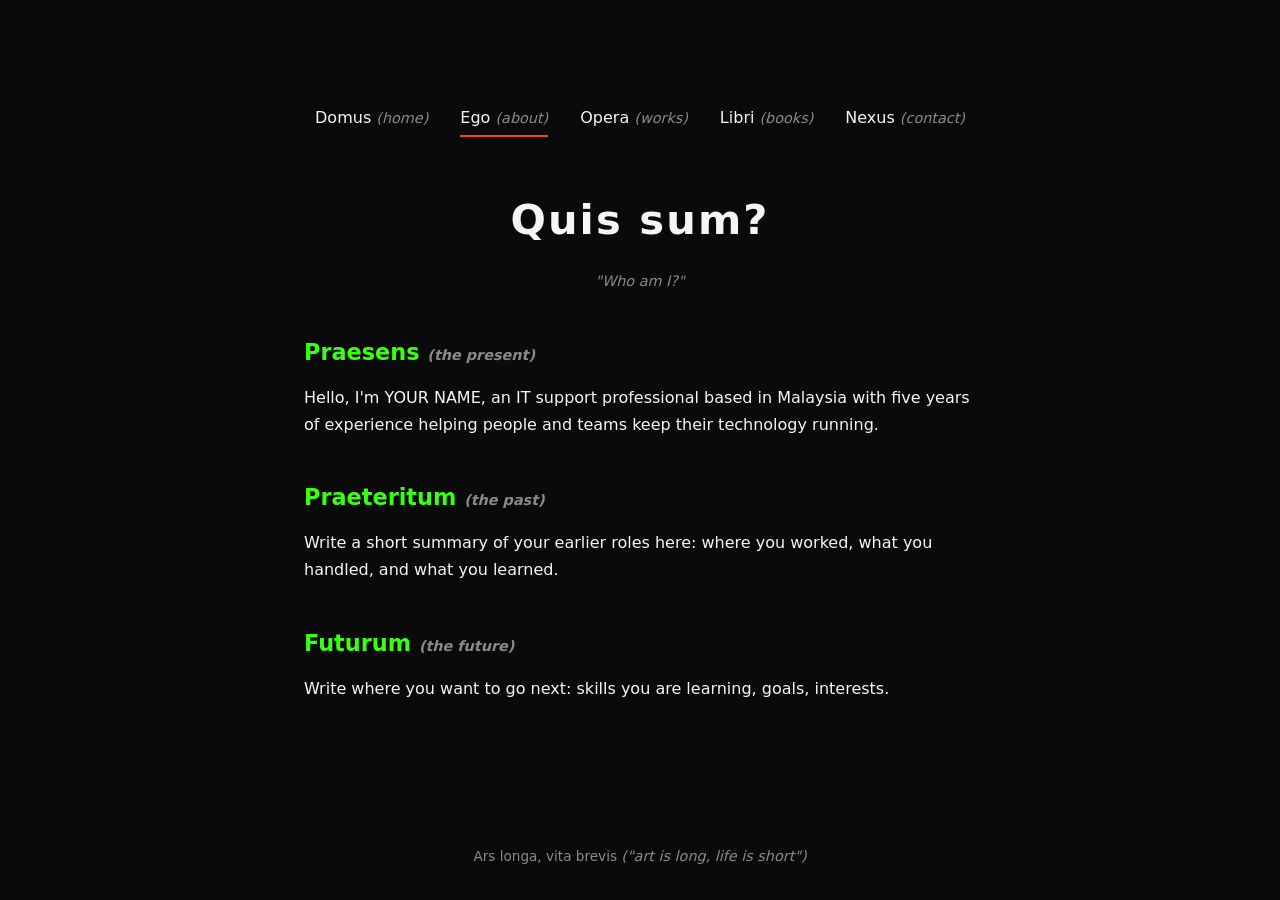
==== about.html @ 38fd2f03 "First version HTML/CSS/Github" ====
<!DOCTYPE html>
<!-- // Same structure as index.html, different content. -->
<html lang="en">
  <head>
    <meta charset="UTF-8" />
    <meta name="viewport" content="width=device-width, initial-scale=1.0" />
    <!-- // Tab name: "Ego" = I / myself (Latin). -->
    <title>Ego</title>
    <link rel="stylesheet" href="style.css" />
  </head>

  <body>
    <main>
      <!-- // The same menu as the landing page, so visitors can move around.
           class="active" marks the page we are currently on. -->
      <nav>
        <a href="index.html">Domus <span class="meaning">(home)</span></a>
        <a href="about.html" class="active">Ego <span class="meaning">(about)</span></a>
        <a href="#">Opera <span class="meaning">(works)</span></a>
        <a href="#">Libri <span class="meaning">(books)</span></a>
        <a href="#">Nexus <span class="meaning">(contact)</span></a>
      </nav>

      <!-- // Page heading: "Quis sum?" = Who am I? -->
      <h1 style="margin-top: 3rem">Quis sum?</h1>
      <p class="meaning">"Who am I?"</p>

      <!-- // Introduction. Replace the text with your own words. -->
      <div class="about-text">
        <h2>Praesens <span class="meaning">(the present)</span></h2>
        <p>
          Hello, I'm YOUR NAME, an IT support professional based in Malaysia with five years of
          experience helping people and teams keep their technology running.
        </p>

        <h2>Praeteritum <span class="meaning">(the past)</span></h2>
        <p>
          Write a short summary of your earlier roles here: where you worked, what you handled,
          and what you learned.
        </p>

        <h2>Futurum <span class="meaning">(the future)</span></h2>
        <p>Write where you want to go next: skills you are learning, goals, interests.</p>
      </div>
    </main>

    <footer>Ars longa, vita brevis <span class="meaning">("art is long, life is short")</span></footer>
  </body>
</html>
---- style.css ----
/* // COLOUR PALETTE: we store colours once as "variables", then reuse them everywhere.
      To change a colour for the whole site, edit it here only. */
:root {
  --black: #0a0a0a;      /* // page background */
  --white: #f5f5f5;      /* // main text */
  --grey: #8a8a8a;       /* // quiet secondary text */
  --green: #39ff14;      /* // neon green accent */
  --orange: #ff4500;     /* // red-orange accent */
}

/* // RESET: removes the browser's default spacing so we start from a clean slate. */
* { margin: 0; padding: 0; box-sizing: border-box; }

/* // BODY: sets the background, text colour and font for the entire page.
      min-height + flex keeps the content centred and the footer at the bottom. */
body {
  background: var(--black);
  color: var(--white);
  font-family: "Segoe UI", system-ui, sans-serif;
  line-height: 1.7;
  min-height: 100vh;
  display: flex;
  flex-direction: column;
  align-items: center;
}

/* // MAIN: the content area. max-width stops text stretching too wide on big screens. */
main {
  width: 100%;
  max-width: 720px;
    padding: 4rem 1.5rem 1rem;    /* // top, left/right, bottom */
  text-align: center;
  flex: 1;
}

/* // PROFILE PICTURE: a circle (border-radius 50%) with a neon green ring. */
.profile {
  width: 180px;      /* // change this number to make the circle wider */
  height: 180px;     /* // change this to the SAME number, so it stays a circle */
  border-radius: 50%;
  object-fit: cover;               /* // crops your photo neatly to fit the circle */
    object-position: 70% 70%;   /* // first number = left/right, second number = up/down */
  border: 3px solid var(--green);
  box-shadow: 0 0 25px rgba(57, 255, 20, 0.35);   /* // soft neon glow */
  margin-bottom: 1.5rem;
}

/* // HEADINGS */
h1 { font-size: 2.6rem; letter-spacing: 0.05em; }
h2 { font-size: 1.4rem; color: var(--green); margin: 2.5rem 0 0.5rem; }

/* // MEANING: small grey text for the English translation of Latin words. */
.meaning { color: var(--grey); font-style: italic; font-size: 0.9rem; }
.tagline { color: var(--orange); margin-top: 0.5rem; }

/* // NAVIGATION MENU: links laid out in a row, wrapping on small phone screens. */
nav {
  display: flex;
  justify-content: center;
  flex-wrap: wrap;
  gap: 1rem 2rem;
  margin-top: 2.5rem;
}
nav a {
  color: var(--white);
  text-decoration: none;
  padding-bottom: 4px;
  border-bottom: 2px solid transparent;
  transition: 0.25s;                /* // makes the hover change smooth */
}
/* // HOVER: green underline when the mouse is over a link. */
nav a:hover { color: var(--green); border-bottom-color: var(--green); }
/* // ACTIVE: the page you are currently on gets the orange underline. */
nav a.active { border-bottom-color: var(--orange); }

/* // ABOUT PAGE TEXT */
p { margin-top: 0.8rem; }
.about-text { text-align: left; }

/* // FOOTER */
footer { color: var(--grey); font-size: 0.85rem; padding: 4rem 0 2rem; }

/* // WIDE: lets the landing page grow wider so three panels fit side by side. */
main.wide { max-width: 960px; }

/* // GRID: the layout engine. repeat(3, 1fr) = three equal columns.
      grid-auto-rows: 1fr = every row has the same height, so all panels are equal size. */
nav.panels {
  display: grid;
  grid-template-columns: repeat(3, 1fr);
  grid-auto-rows: 1fr;
  gap: 1.2rem;                      /* // space between panels */
  margin-top: 3rem;
}

/* // PANEL: one box. flex column stacks the text and centres it. */
.panels .panel {
  display: flex;
  flex-direction: column;
  align-items: center;
  justify-content: center;
  padding: 1.6rem 1.2rem;
  background: #111;                 /* // slightly lighter than the page so the box shows */
  border: 1px solid #2a2a2a;
  border-radius: 12px;
  text-decoration: none;
  color: var(--white);
  transition: 0.25s;
}

/* // HOVER: neon green border, soft glow, and the panel lifts up a little. */
.panels .panel:hover {
  border-color: var(--green);
  box-shadow: 0 0 20px rgba(57, 255, 20, 0.25);
  transform: translateY(-4px);
}

/* // PANEL TITLE: large heading. Turns green on hover. */
.panels .panel h2 {
  font-size: 1.8rem;
  color: var(--white);
  margin: 0;
  transition: 0.25s;
}
.panels .panel:hover h2 { color: var(--green); }

/* // LATIN TEXT: italic, a little larger, with space above and below. */
.panels .latin {
  font-style: italic;
  font-size: 1rem;
  margin: 1rem 0 0.2rem;
  line-height: 1.4;
}

/* // SOURCE: tiny orange line naming the book or thinker. */
.panels .source {
  color: var(--orange);
  font-size: 0.75rem;
  margin-top: 0.8rem;
  line-height: 1.3;
}

/* // Removes the extra top gap that paragraphs normally have inside panels. */
.panels .panel p { margin-top: 0; }

/* // RESPONSIVE: fewer columns on smaller screens so nothing gets squashed.
      Tablet = 2 columns, phone = 1 column. */
@media (max-width: 800px) { nav.panels { grid-template-columns: repeat(2, 1fr); } }
@media (max-width: 520px) { nav.panels { grid-template-columns: 1fr; } }
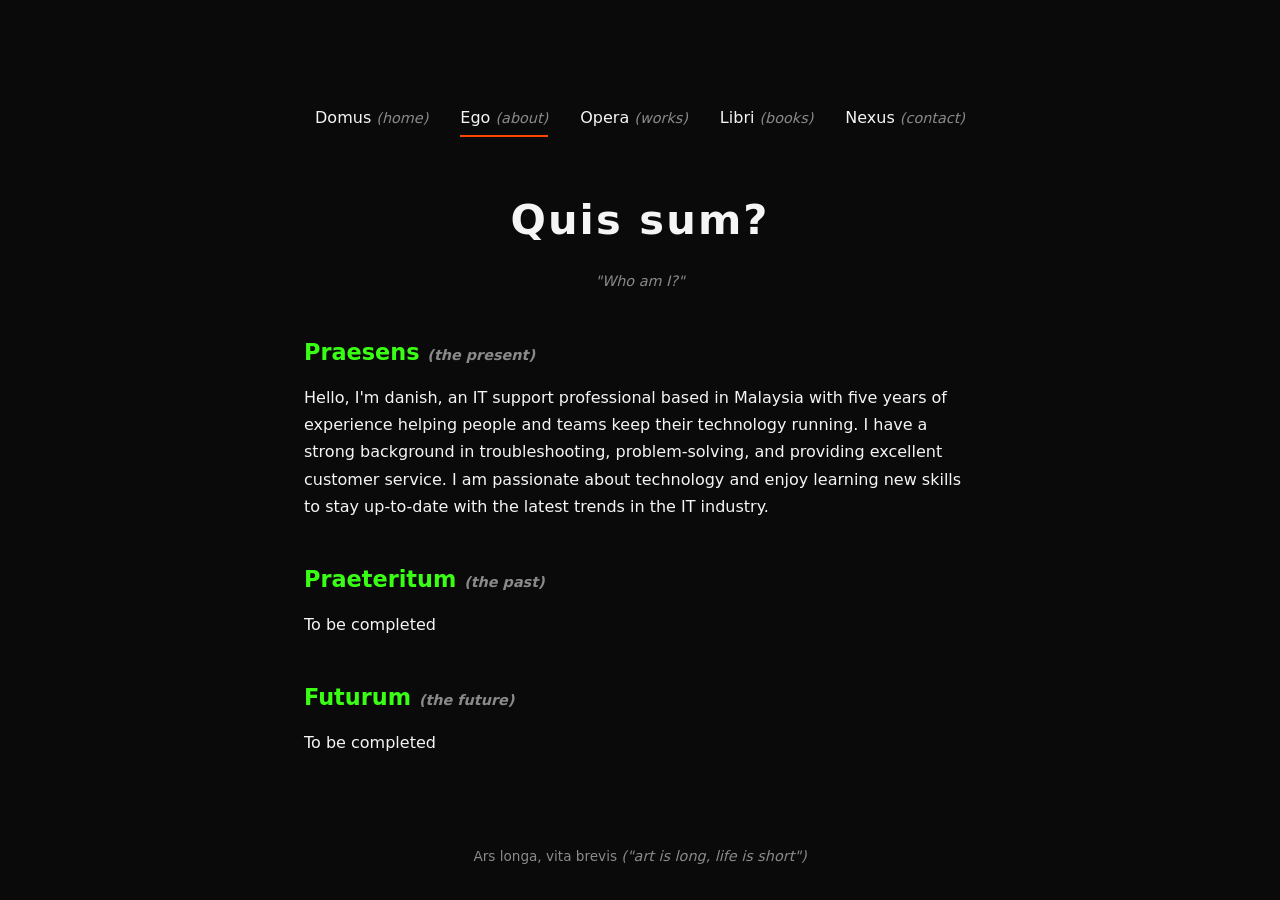
==== commit 1d814ec9: "Adding emoji Adding emoji on six directory panels. On index html at all nav panels." ====
--- a/about.html
+++ b/about.html
@@ -29,18 +29,17 @@
       <div class="about-text">
         <h2>Praesens <span class="meaning">(the present)</span></h2>
         <p>
-          Hello, I'm YOUR NAME, an IT support professional based in Malaysia with five years of
-          experience helping people and teams keep their technology running.
+          Hello, I'm danish, an IT support professional based in Malaysia with five years of
+          experience helping people and teams keep their technology running. I have a strong background in troubleshooting, problem-solving, and providing excellent customer service. I am passionate about technology and enjoy learning new skills to stay up-to-date with the latest trends in the IT industry.
         </p>
 
         <h2>Praeteritum <span class="meaning">(the past)</span></h2>
         <p>
-          Write a short summary of your earlier roles here: where you worked, what you handled,
-          and what you learned.
+         To be completed
         </p>
 
         <h2>Futurum <span class="meaning">(the future)</span></h2>
-        <p>Write where you want to go next: skills you are learning, goals, interests.</p>
+        <p>To be completed</p>
       </div>
     </main>
 
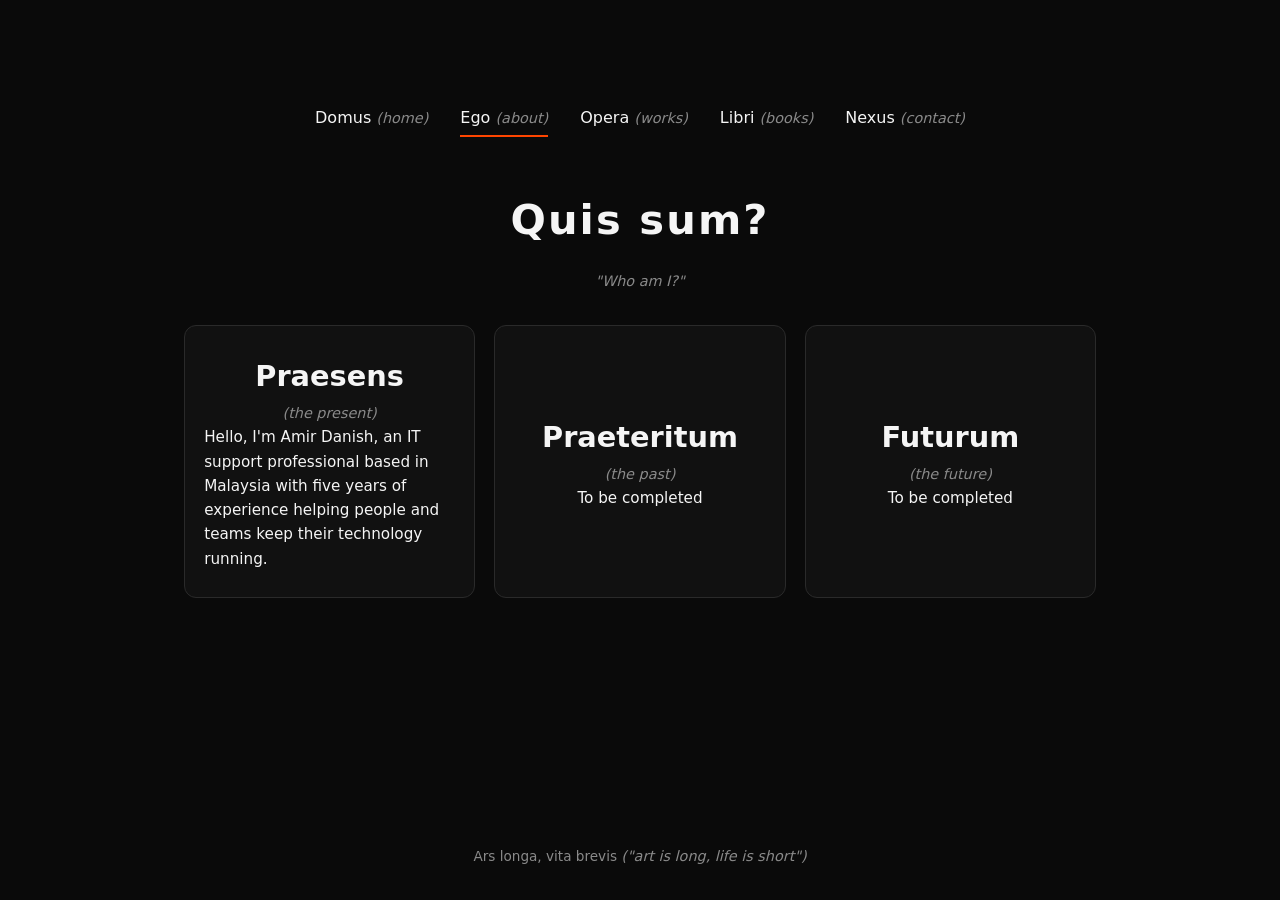
==== commit ccc62ee8: "About.html 1.Adding panel through About.html. 2. CSS to make space 3. Change main to <main class="wi" ====
--- a/about.html
+++ b/about.html
@@ -10,7 +10,7 @@
   </head>
 
   <body>
-    <main>
+    <main class="wide">
       <!-- // The same menu as the landing page, so visitors can move around.
            class="active" marks the page we are currently on. -->
       <nav>
@@ -25,22 +25,35 @@
       <h1 style="margin-top: 3rem">Quis sum?</h1>
       <p class="meaning">"Who am I?"</p>
 
-      <!-- // Introduction. Replace the text with your own words. -->
-      <div class="about-text">
-        <h2>Praesens <span class="meaning">(the present)</span></h2>
-        <p>
-          Hello, I'm danish, an IT support professional based in Malaysia with five years of
-          experience helping people and teams keep their technology running. I have a strong background in troubleshooting, problem-solving, and providing excellent customer service. I am passionate about technology and enjoy learning new skills to stay up-to-date with the latest trends in the IT industry.
-        </p>
+      <!-- // Three panels: present, past, future. Same look as the landing page. -->
+<section class="panels about-panels">
 
-        <h2>Praeteritum <span class="meaning">(the past)</span></h2>
-        <p>
-         To be completed
-        </p>
+  <div class="panel">
+    <h2>Praesens</h2>
+    <p class="meaning">(the present)</p>
+    <p class="body-text">
+      Hello, I'm Amir Danish, an IT support professional based in Malaysia with five years of
+      experience helping people and teams keep their technology running.
+    </p>
+  </div>
 
-        <h2>Futurum <span class="meaning">(the future)</span></h2>
-        <p>To be completed</p>
-      </div>
+  <div class="panel">
+    <h2>Praeteritum</h2>
+    <p class="meaning">(the past)</p>
+    <p class="body-text">
+      To be completed
+    </p>
+  </div>
+
+  <div class="panel">
+    <h2>Futurum</h2>
+    <p class="meaning">(the future)</p>
+    <p class="body-text">
+            To be completed
+    </p>
+  </div>
+
+</section>
     </main>
 
     <footer>Ars longa, vita brevis <span class="meaning">("art is long, life is short")</span></footer>
--- a/style.css
+++ b/style.css
@@ -142,7 +142,22 @@
 
 /* // Removes the extra top gap that paragraphs normally have inside panels. */
 .panels .panel p { margin-top: 0; }
+/* // ABOUT PANELS: same grid as the landing page, but on a <section>. */
+section.panels {
+  display: grid;
+  grid-template-columns: repeat(3, 1fr);
+  grid-auto-rows: 1fr;
+  gap: 1.2rem;
+  margin-top: 2rem;
+}
 
+/* // Paragraph text inside the about panels: left-aligned so it reads easily. */
+.panels .body-text {
+  font-size: 0.95rem;
+  line-height: 1.6;
+  margin-top: 1rem;
+  text-align: left;
+}
 /* // RESPONSIVE: fewer columns on smaller screens so nothing gets squashed.
       Tablet = 2 columns, phone = 1 column. */
 @media (max-width: 800px) { nav.panels { grid-template-columns: repeat(2, 1fr); } }
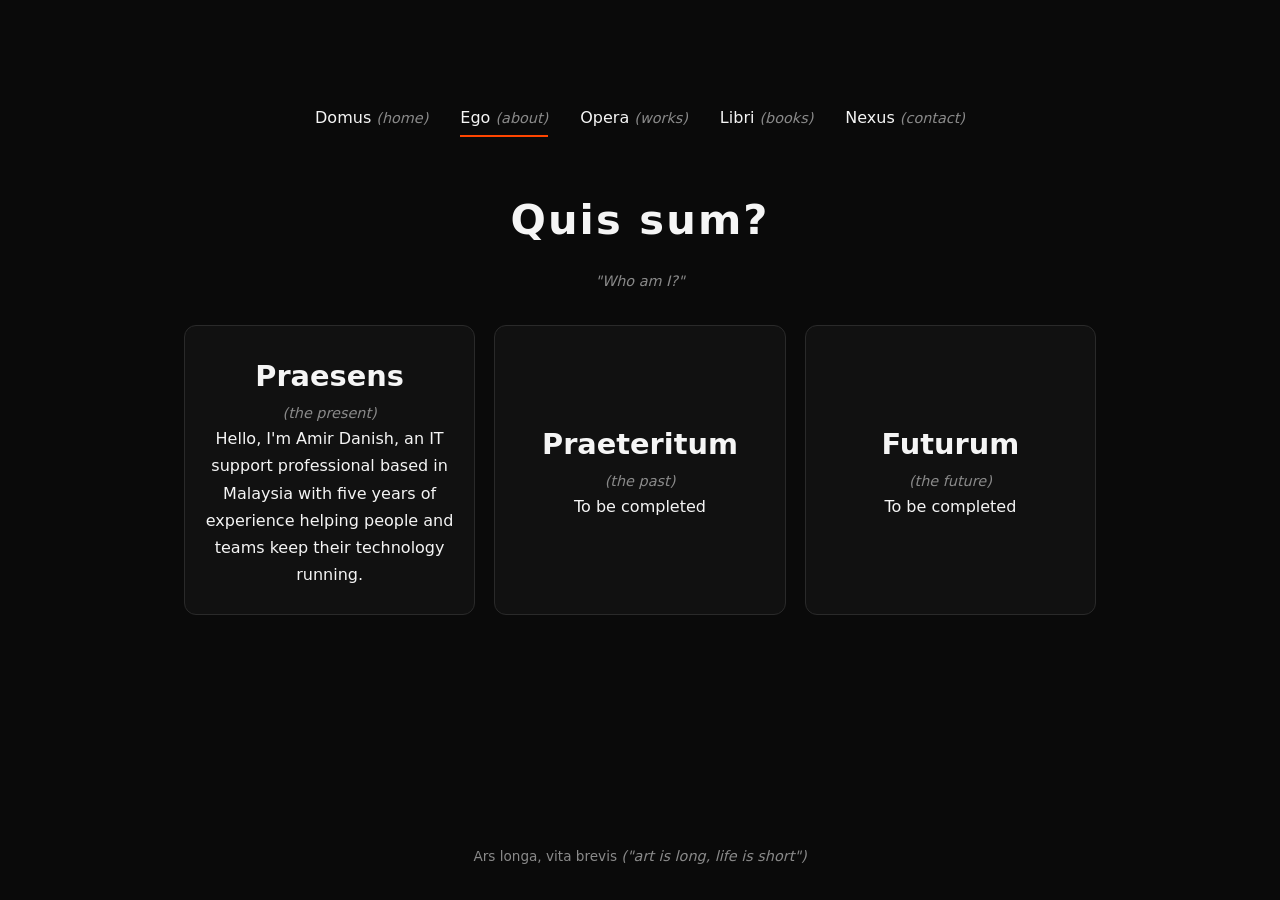
==== commit 019b0dcc: "add opera.html opera-2024.html style.css index.html about.html "Add Opera page with 2024-Current exp" ====
--- a/about.html
+++ b/about.html
@@ -16,7 +16,7 @@
       <nav>
         <a href="index.html">Domus <span class="meaning">(home)</span></a>
         <a href="about.html" class="active">Ego <span class="meaning">(about)</span></a>
-        <a href="#">Opera <span class="meaning">(works)</span></a>
+        <a href="opera.html">Opera <span class="meaning">(works)</span></a>
         <a href="#">Libri <span class="meaning">(books)</span></a>
         <a href="#">Nexus <span class="meaning">(contact)</span></a>
       </nav>
--- a/style.css
+++ b/style.css
@@ -78,7 +78,7 @@
 .about-text { text-align: left; }
 
 /* // FOOTER */
-footer { color: var(--grey); font-size: 0.85rem; padding: 4rem 0 2rem; }
+footer { color: var(--grey); font-size: 0.85rem; padding: 0.85rem 0 2rem; }
 
 /* // WIDE: lets the landing page grow wider so three panels fit side by side. */
 main.wide { max-width: 960px; }
@@ -151,14 +151,99 @@
   margin-top: 2rem;
 }
 
-/* // Paragraph text inside the about panels: left-aligned so it reads easily. */
-.panels .body-text {
-  font-size: 0.95rem;
-  line-height: 1.6;
-  margin-top: 1rem;
-  text-align: left;
-}
+section.panels {
+  display: grid;
+  grid-template-columns: repeat(auto-fit, minmax(240px, 1fr));
+  gap: 1.2rem;
+  margin-top: 2rem;
+}
+
 /* // RESPONSIVE: fewer columns on smaller screens so nothing gets squashed.
       Tablet = 2 columns, phone = 1 column. */
 @media (max-width: 800px) { nav.panels { grid-template-columns: repeat(2, 1fr); } }
 @media (max-width: 520px) { nav.panels { grid-template-columns: 1fr; } }
+
+/* // LINKS: LinkedIn and Contacts, separated by an "x". */
+.links {
+  margin-top: 2rem;
+  font-weight: 700;              /* // bold */
+}
+.links a {
+  color: var(--white);
+  text-decoration: none;
+  padding-bottom: 4px;
+  border-bottom: 2px solid var(--orange);
+  transition: 0.25s;
+}
+.links a:hover {
+  color: var(--green);
+  border-bottom-color: var(--green);
+}
+.links .sep {
+  color: var(--white);           /* // was grey, now white */
+  margin: 0 0.8rem;
+}
+
+
+/* ============================================================
+   OPERA PAGES (opera.html and opera-2024.html)
+   ============================================================ */
+
+/* // TIMELINE PANELS: two columns on the Opera page, so four panels sit as a 2 x 2 grid.
+      The extra class name makes this rule win over the generic section.panels rules above. */
+section.panels.opera-panels {
+  grid-template-columns: repeat(2, 1fr);
+  grid-auto-rows: 1fr;
+  margin-top: 3rem;
+}
+.opera-panels .icon { font-size: 2rem; margin-bottom: 0.4rem; }
+
+/* // LOCKED PANEL: a period that is "to be completed". Dimmed, and it does not react to hover. */
+.panels .panel.locked { opacity: 0.45; cursor: default; }
+.panels .panel.locked:hover {
+  border-color: #2a2a2a;
+  box-shadow: none;
+  transform: none;
+}
+.panels .panel.locked:hover h2 { color: var(--white); }
+
+/* // DETAIL PAGE: Latin triad under the role title. */
+.latin-line { font-style: italic; margin-top: 1.2rem; letter-spacing: 0.05em; }
+
+/* // INTRO: short profile text, left-aligned for easy reading. */
+.intro { max-width: 640px; margin: 2.5rem auto 0; text-align: left; }
+
+/* // SECTION TITLE: green heading that introduces each block (Quid facio, Projecta, Artes). */
+h2.section-title { margin: 3.5rem 0 0; }
+
+/* // COMPACT PANELS: smaller text so 6 panels fit neatly. Three columns, then fewer on smaller screens. */
+section.panels.compact {
+  grid-template-columns: repeat(3, 1fr);
+  grid-auto-rows: 1fr;
+  margin-top: 1.5rem;
+}
+.panels.compact .panel h2 { font-size: 1.15rem; line-height: 1.3; }
+.panels.compact .body-text { font-size: 0.9rem; margin-top: 0.8rem; color: var(--white); }
+.panels.compact .panel:hover { transform: none; }  /* // not clickable, so no lift */
+
+/* // COMPETENCIES: label on the left, details on the right. */
+.competencies { max-width: 720px; margin: 1.5rem auto 0; text-align: left; }
+.competencies .row {
+  display: flex;
+  flex-wrap: wrap;
+  gap: 0.2rem 1.5rem;
+  padding: 0.8rem 0;
+  border-bottom: 1px solid #2a2a2a;
+}
+.competencies .label { color: var(--green); font-weight: 700; flex: 0 0 210px; }
+
+/* // RESPONSIVE for the Opera pages. */
+@media (max-width: 800px) {
+  section.panels.compact { grid-template-columns: repeat(2, 1fr); }
+}
+@media (max-width: 520px) {
+  section.panels.opera-panels,
+  section.panels.compact { grid-template-columns: 1fr; }
+  .competencies .label { flex-basis: 100%; }
+}
+.panels.compact .source { margin-top: 1rem; }
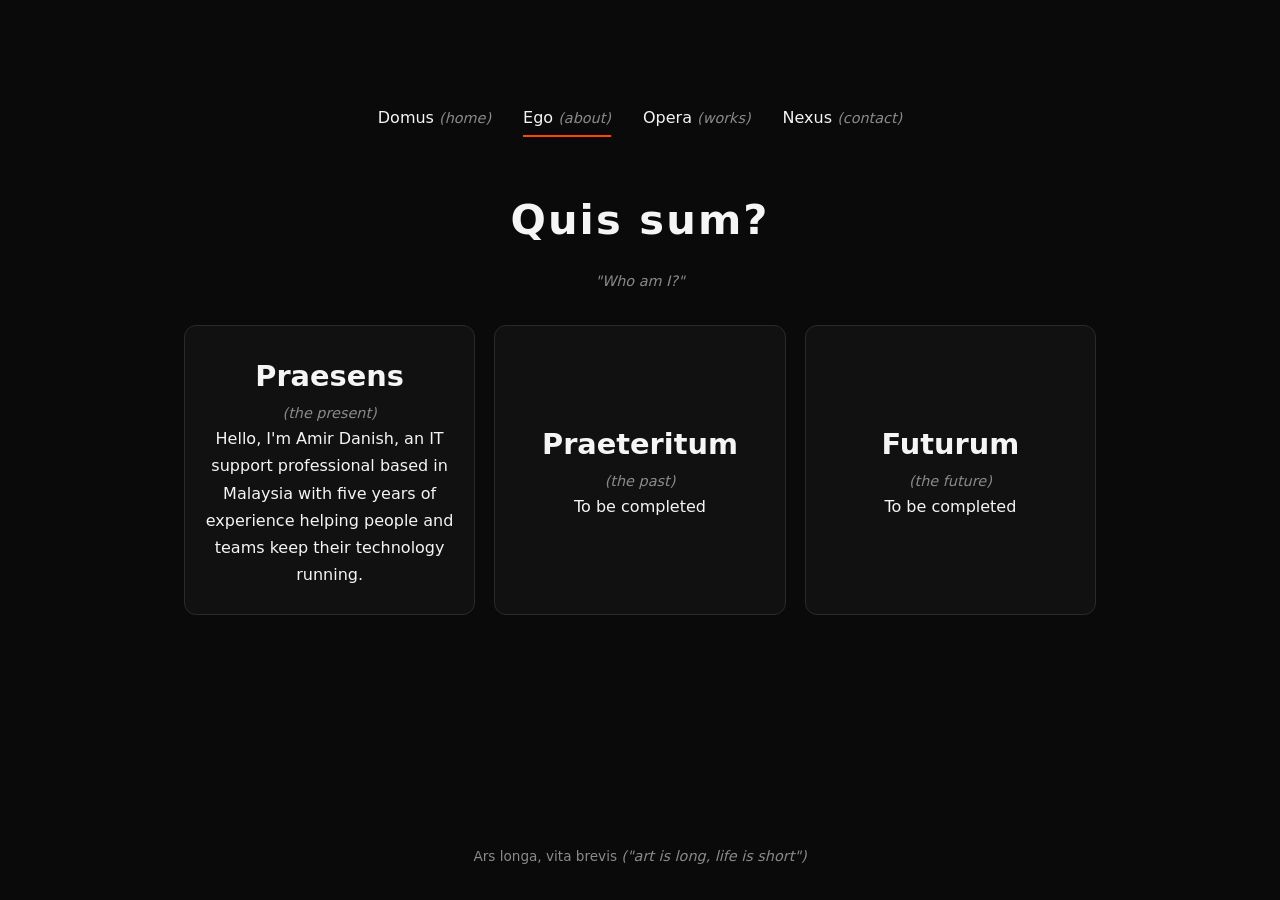
==== commit b3d3a2e2: "Simplify home page to three large panels, update menu and photo Home page (index.html, style.css) - " ====
--- a/about.html
+++ b/about.html
@@ -17,7 +17,6 @@
         <a href="index.html">Domus <span class="meaning">(home)</span></a>
         <a href="about.html" class="active">Ego <span class="meaning">(about)</span></a>
         <a href="opera.html">Opera <span class="meaning">(works)</span></a>
-        <a href="#">Libri <span class="meaning">(books)</span></a>
         <a href="#">Nexus <span class="meaning">(contact)</span></a>
       </nav>
 
--- a/style.css
+++ b/style.css
@@ -39,7 +39,7 @@
   height: 180px;     /* // change this to the SAME number, so it stays a circle */
   border-radius: 50%;
   object-fit: cover;               /* // crops your photo neatly to fit the circle */
-    object-position: 70% 70%;   /* // first number = left/right, second number = up/down */
+    object-position: 50% 45%;   /* // first number = left/right, second number = up/down */
   border: 3px solid var(--green);
   box-shadow: 0 0 25px rgba(57, 255, 20, 0.35);   /* // soft neon glow */
   margin-bottom: 1.5rem;
@@ -144,6 +144,7 @@
 .panels .panel p { margin-top: 0; }
 /* // ABOUT PANELS: same grid as the landing page, but on a <section>. */
 section.panels {
+  
   display: grid;
   grid-template-columns: repeat(3, 1fr);
   grid-auto-rows: 1fr;
@@ -247,3 +248,57 @@
   .competencies .label { flex-basis: 100%; }
 }
 .panels.compact .source { margin-top: 1rem; }
+
+/* ============================================================
+   HOME PAGE: BIGGER PANELS (nav.panels.large in index.html)
+   Change the numbers below to make the panels bigger or smaller.
+   ============================================================ */
+nav.panels.large {
+  gap: 1.6rem;                      /* // space between panels */
+  margin-top: 3rem;
+}
+.panels.large .panel {
+  min-height: 500px;                /* // panel height: raise to make taller */
+  padding: 2.5rem 1.6rem;           /* // inner space: top/bottom, left/right */
+}
+.panels.large .icon { font-size: 3.2rem; margin-bottom: 0.6rem; }
+.panels.large .panel h2 { font-size: 2.4rem; }
+.panels.large .meaning { font-size: 1rem; }
+.panels.large .latin { font-size: 1.2rem; margin-top: 1.4rem; }
+.panels.large .source { font-size: 0.85rem; margin-top: 1rem; }
+
+/* // DEDICATION + LINKS: sit closer to the panels and the footer. */
+.dedication { margin-top: 2rem; }
+.dedication + .links { margin-top: 1.5rem; }
+
+/* // PHONE: bigger panels are tall, so keep them a bit shorter on small screens. */
+@media (max-width: 520px) {
+  .panels.large .panel { min-height: 300px; padding: 2rem 1.2rem; }
+}
+
+/* ============================================================
+   OPERA PAGE: PANEL HEIGHT (opera.html only)
+   Home page panels are 500px tall. Opera panels are kept shorter
+   so the four panels sit close to the footer.
+   Change the numbers below to make them taller or shorter.
+   ============================================================ */
+section.panels.opera-panels {
+  gap: 1.2rem;                      /* // space between panels */
+  margin-top: 2.5rem;               /* // space between the heading and the panels */
+}
+section.panels.opera-panels .panel {
+  min-height: 200px;                /* // panel height: raise to make taller (home page = 500px) */
+  padding: 1.6rem 1.2rem;           /* // inner space: top/bottom, left/right */
+}
+/* // On tall screens the footer sits at the bottom of the window. To avoid a big empty gap,
+      the panels stretch downwards to fill the free space, so they always end next to the footer. */
+main.wide:has(.opera-panels) {
+  display: flex;
+  flex-direction: column;
+  padding-bottom: 0.5rem;
+}
+section.panels.opera-panels { flex: 1; }
+
+@media (max-width: 520px) {
+  section.panels.opera-panels .panel { min-height: 150px; }
+}
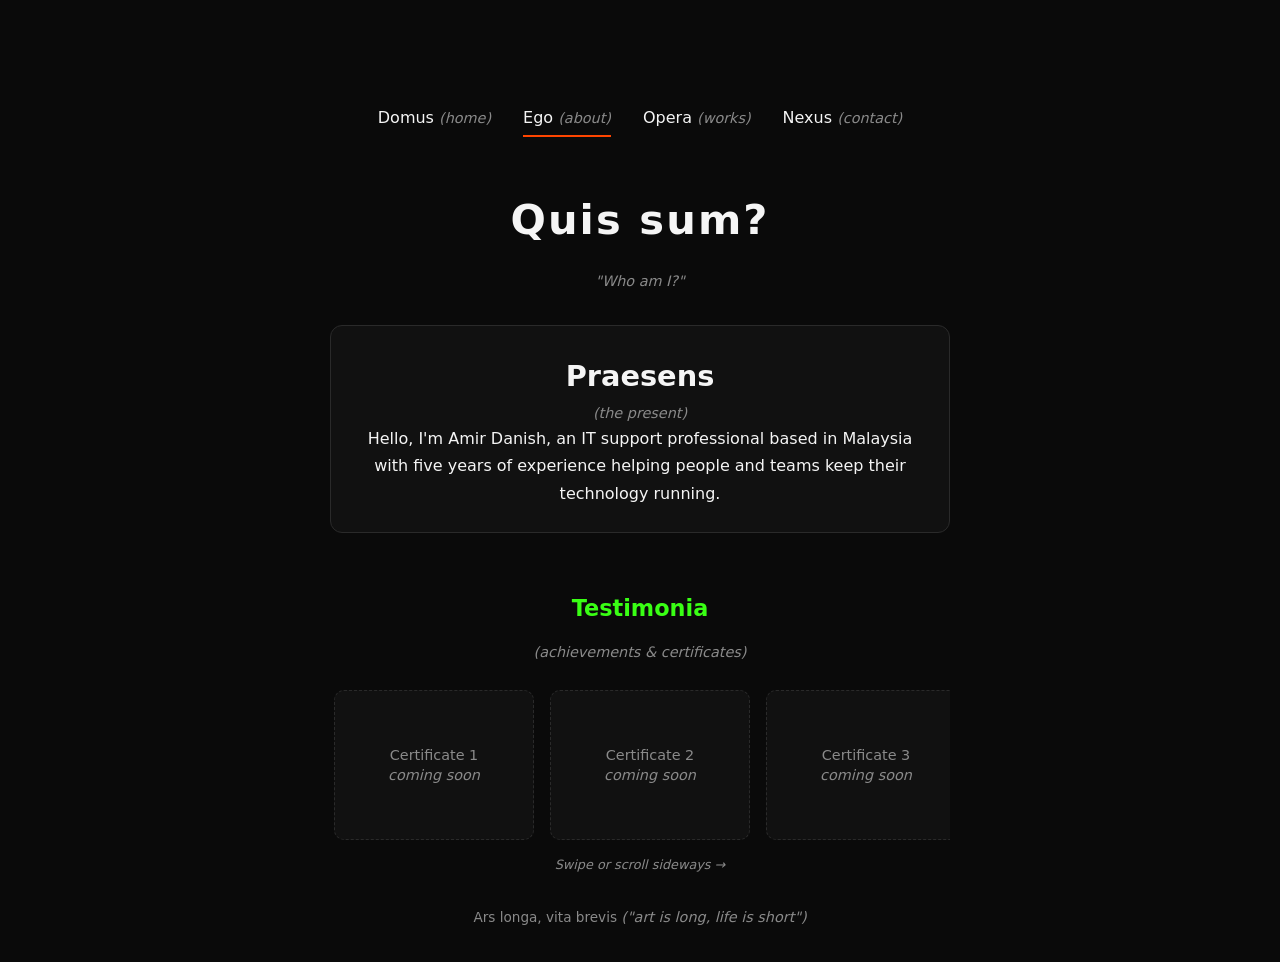
==== commit 1795742d: "Update Ego page: single info panel and certificate strip - about.html: Praesens now sits in a single" ====
--- a/about.html
+++ b/about.html
@@ -25,7 +25,7 @@
       <p class="meaning">"Who am I?"</p>
 
       <!-- // Three panels: present, past, future. Same look as the landing page. -->
-<section class="panels about-panels">
+<section class="panels about-panels about-single">
 
   <div class="panel">
     <h2>Praesens</h2>
@@ -36,23 +36,42 @@
     </p>
   </div>
 
+</section>
+
+<!-- // PRAETERITUM + FUTURUM: hidden for now (Draft A has one information panel).
+     Remove the comment markers around this block to bring them back.
+<section class="panels about-panels">
   <div class="panel">
     <h2>Praeteritum</h2>
     <p class="meaning">(the past)</p>
-    <p class="body-text">
-      To be completed
-    </p>
+    <p class="body-text">To be completed</p>
   </div>
-
   <div class="panel">
     <h2>Futurum</h2>
     <p class="meaning">(the future)</p>
-    <p class="body-text">
-            To be completed
-    </p>
+    <p class="body-text">To be completed</p>
   </div>
+</section>
+-->
 
-</section>
+<!-- // ACHIEVEMENTS: a strip you swipe or scroll sideways. Each .cert is one certificate.
+     Until the scans are ready, the dashed placeholders below hold their place. -->
+<h2 class="section-title">Testimonia</h2>
+<p class="meaning">(achievements &amp; certificates)</p>
+
+<div class="cert-strip">
+  <div class="cert placeholder">Certificate 1<br><span class="meaning">coming soon</span></div>
+  <div class="cert placeholder">Certificate 2<br><span class="meaning">coming soon</span></div>
+  <div class="cert placeholder">Certificate 3<br><span class="meaning">coming soon</span></div>
+  <div class="cert placeholder">Certificate 4<br><span class="meaning">coming soon</span></div>
+  <div class="cert placeholder">Certificate 5<br><span class="meaning">coming soon</span></div>
+  <div class="cert placeholder">Certificate 6<br><span class="meaning">coming soon</span></div>
+
+  <!-- // WHEN A SCAN IS READY: save it in the Images folder, then replace one placeholder with:
+  <a class="cert" href="Images/cert1.jpg"><img src="Images/cert1.jpg" alt="Certificate 1 name"></a>
+  Tapping it opens the full-size file. For a PDF, link to it: href="Images/cert1.pdf" -->
+</div>
+<p class="meaning swipe-hint">Swipe or scroll sideways &rarr;</p>
     </main>
 
     <footer>Ars longa, vita brevis <span class="meaning">("art is long, life is short")</span></footer>
--- a/style.css
+++ b/style.css
@@ -302,3 +302,62 @@
 @media (max-width: 520px) {
   section.panels.opera-panels .panel { min-height: 150px; }
 }
+
+
+/* ============================================================
+   EGO PAGE (about.html): single information panel + certificate strip
+   ============================================================ */
+
+/* // ONE PANEL: Praesens sits alone, centred, and not stretched across the full width. */
+section.panels.about-single {
+  grid-template-columns: 1fr;
+  max-width: 620px;
+  margin-left: auto;
+  margin-right: auto;
+}
+
+/* // CERTIFICATE STRIP: one row that scrolls sideways when it is wider than the screen.
+      scroll-snap makes each certificate click into place as you swipe. */
+.cert-strip {
+  display: flex;
+  gap: 1rem;
+  max-width: 620px;
+  margin: 1.2rem auto 0;
+  padding: 6px 4px 14px;
+  overflow-x: auto;
+  scroll-snap-type: x mandatory;
+  scrollbar-width: thin;
+  scrollbar-color: var(--green) #111;
+}
+
+/* // ONE CERTIFICATE: fixed width so about three fit on screen and the rest scroll in. */
+.cert-strip .cert {
+  flex: 0 0 200px;
+  scroll-snap-align: center;
+  background: #111;
+  border: 1px solid #2a2a2a;
+  border-radius: 10px;
+  color: var(--white);
+  text-decoration: none;
+  transition: 0.25s;
+}
+.cert-strip a.cert:hover {
+  border-color: var(--green);
+  box-shadow: 0 0 20px rgba(57, 255, 20, 0.25);
+}
+.cert-strip .cert img { width: 100%; display: block; border-radius: 10px; }
+
+/* // PLACEHOLDER: dashed box shown until the real scan is added. */
+.cert-strip .cert.placeholder {
+  height: 150px;
+  display: flex;
+  flex-direction: column;
+  align-items: center;
+  justify-content: center;
+  border-style: dashed;
+  color: var(--grey);
+  font-size: 0.9rem;
+  line-height: 1.4;
+}
+
+.swipe-hint { font-size: 0.8rem; margin-top: 0; }
